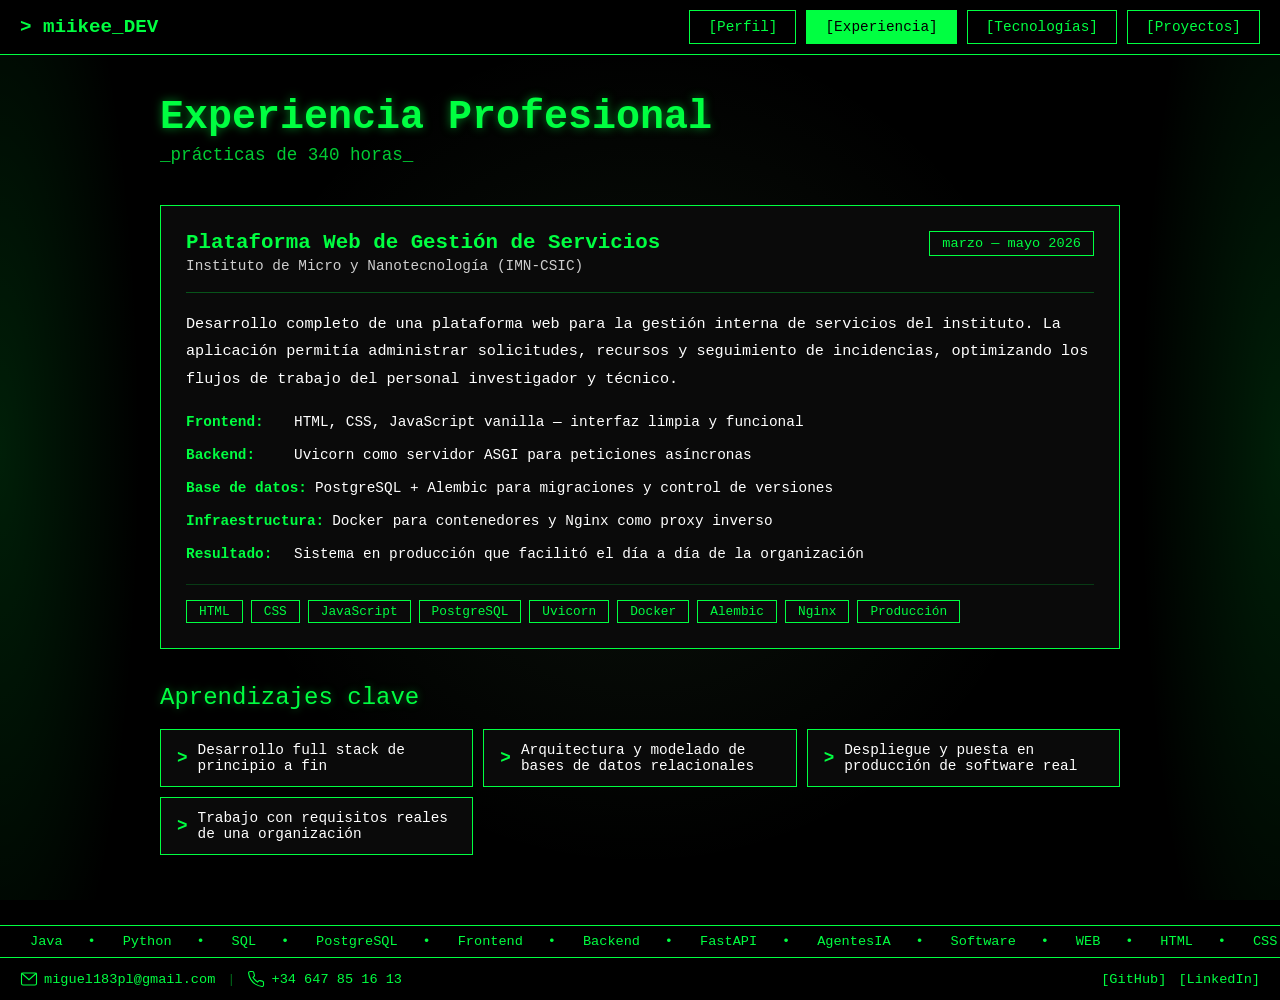
==== experiencia.html @ 27bc2884 "Porfolio terminado" ====
<!DOCTYPE html>
<html lang="es">
<head>
    <meta charset="UTF-8">
    <meta name="viewport" content="width=device-width, initial-scale=1.0">
    <title>Experiencia | Miguel Ángel Pascual López</title>
    <link rel="stylesheet" href="css/general.css">
    <link rel="stylesheet" href="css/experiencia.css">
</head>
<body>

    <nav class="navbar-top">
        <span class="brand">&gt; miikee_DEV</span>
        <a href="index.html" class="nav-btn">[Perfil]</a>
        <a href="experiencia.html" class="nav-btn active">[Experiencia]</a>
        <a href="tecnologias.html" class="nav-btn">[Tecnologías]</a>
        <a href="proyectos.html" class="nav-btn">[Proyectos]</a>
    </nav>

    <main class="main-content">

        <section class="exp-hero">
            <h1>Experiencia Profesional</h1>
            <p class="subtitle">_prácticas de 340 horas_</p>
        </section>

        <section class="exp-card">
            <div class="exp-header">
                <div class="exp-header-left">
                    <h2>Plataforma Web de Gestión de Servicios</h2>
                    <p class="exp-company">Instituto de Micro y Nanotecnología (IMN-CSIC)</p>
                </div>
                <span class="exp-date">marzo — mayo 2026</span>
            </div>

            <div class="exp-divider"></div>

            <div class="exp-body">
                <p>
                    Desarrollo completo de una plataforma web para la gestión interna de servicios 
                    del instituto. La aplicación permitía administrar solicitudes, recursos y 
                    seguimiento de incidencias, optimizando los flujos de trabajo del personal 
                    investigador y técnico.
                </p>

                <div class="exp-details">
                    <div class="exp-detail-item">
                        <span class="detail-label">Frontend:</span>
                        <span class="detail-value">HTML, CSS, JavaScript vanilla — interfaz limpia y funcional</span>
                    </div>
                    <div class="exp-detail-item">
                        <span class="detail-label">Backend:</span>
                        <span class="detail-value">Uvicorn como servidor ASGI para peticiones asíncronas</span>
                    </div>
                    <div class="exp-detail-item">
                        <span class="detail-label">Base de datos:</span>
                        <span class="detail-value">PostgreSQL + Alembic para migraciones y control de versiones</span>
                    </div>
                    <div class="exp-detail-item">
                        <span class="detail-label">Infraestructura:</span>
                        <span class="detail-value">Docker para contenedores y Nginx como proxy inverso</span>
                    </div>
                    <div class="exp-detail-item">
                        <span class="detail-label">Resultado:</span>
                        <span class="detail-value">Sistema en producción que facilitó el día a día de la organización</span>
                    </div>
                </div>
            </div>

            <div class="exp-tags">
                <span>HTML</span><span>CSS</span><span>JavaScript</span>
                <span>PostgreSQL</span><span>Uvicorn</span><span>Docker</span>
                <span>Alembic</span><span>Nginx</span><span>Producción</span>
            </div>
        </section>

        <section class="exp-section">
            <div class="section-title">Aprendizajes clave</div>
            <div class="learn-grid">
                <div class="learn-item">
                    <span class="learn-icon">&gt;</span>
                    <span>Desarrollo full stack de principio a fin</span>
                </div>
                <div class="learn-item">
                    <span class="learn-icon">&gt;</span>
                    <span>Arquitectura y modelado de bases de datos relacionales</span>
                </div>
                <div class="learn-item">
                    <span class="learn-icon">&gt;</span>
                    <span>Despliegue y puesta en producción de software real</span>
                </div>
                <div class="learn-item">
                    <span class="learn-icon">&gt;</span>
                    <span>Trabajo con requisitos reales de una organización</span>
                </div>
            </div>
        </section>

    </main>

    <footer class="navbar-bottom">
        <div class="tech-marquee">
            <div class="marquee-track">
                <span>Java</span><span>Python</span><span>SQL</span><span>PostgreSQL</span>
                <span>Frontend</span><span>Backend</span><span>FastAPI</span><span>AgentesIA</span>
                <span>Software</span><span>WEB</span><span>HTML</span><span>CSS</span><span>JS</span>
                <span>Godot</span>
                <span>Java</span><span>Python</span><span>SQL</span><span>PostgreSQL</span>
                <span>Frontend</span><span>Backend</span><span>FastAPI</span><span>AgentesIA</span>
                <span>Software</span><span>WEB</span><span>HTML</span><span>CSS</span><span>JS</span>
                <span>Godot</span>
            </div>
        </div>
        <div class="bottom-row">
            <div class="contact-info">
                <span class="contact-item">
                    <svg class="icon-line" viewBox="0 0 24 24" fill="none" stroke="#00ff41" stroke-width="1.5" width="18" height="18">
                        <rect x="2" y="4" width="20" height="16" rx="2"/>
                        <polyline points="2,4 12,13 22,4"/>
                    </svg>
                    miguel183pl@gmail.com
                </span>
                <span class="contact-sep">|</span>
                <span class="contact-item">
                    <svg class="icon-line" viewBox="0 0 24 24" fill="none" stroke="#00ff41" stroke-width="1.5" width="18" height="18">
                        <path d="M22 16.92v3a2 2 0 0 1-2.18 2 19.79 19.79 0 0 1-8.63-3.07 19.5 19.5 0 0 1-6-6 19.79 19.79 0 0 1-3.07-8.67A2 2 0 0 1 4.11 2h3a2 2 0 0 1 2 1.72 12.84 12.84 0 0 0 .7 2.81 2 2 0 0 1-.45 2.11L8.09 9.91a16 16 0 0 0 6 6l1.27-1.27a2 2 0 0 1 2.11-.45 12.84 12.84 0 0 0 2.81.7A2 2 0 0 1 22 16.92z"/>
                    </svg>
                    +34 647 85 16 13
                </span>
            </div>
            <div class="social-foot">
                <a href="https://github.com/miikee183" target="_blank">[GitHub]</a>
                <a href="https://www.linkedin.com/in/miguel-%C3%A1ngel-pascual-l%C3%B3pez-2480433a8/" target="_blank">[LinkedIn]</a>
            </div>
        </div>
    </footer>

    <script src="js/perfil.js"></script>
</body>
</html>
---- css/general.css ----
* {
    margin: 0;
    padding: 0;
    box-sizing: border-box;
}

body {
    background-color: #000;
    color: #fff;
    font-family: 'Courier New', Courier, monospace;
    min-height: 100vh;
    display: flex;
    flex-direction: column;
}

/* ========== TOP NAVBAR ========== */
.navbar-top {
    background-color: #000;
    border-bottom: 1px solid #00ff41;
    padding: 10px 20px;
    display: flex;
    align-items: center;
    gap: 10px;
    flex-wrap: wrap;
}

.navbar-top .brand {
    color: #00ff41;
    font-size: 1.2rem;
    font-weight: bold;
    margin-right: auto;
}

.nav-btn {
    background: #000;
    border: 1px solid #00ff41;
    color: #00ff41;
    padding: 8px 18px;
    font-family: 'Courier New', Courier, monospace;
    font-size: 0.9rem;
    cursor: pointer;
    transition: all 0.3s ease;
    text-decoration: none;
    display: inline-block;
}

.nav-btn:hover {
    background: #00ff41;
    color: #000;
    box-shadow: 0 0 10px #00ff41;
}

.nav-btn.active {
    background: #00ff41;
    color: #000;
}

/* ========== MAIN CONTENT ========== */
.main-content {
    flex: 1;
    padding: 40px 20px;
    max-width: 1000px;
    margin: 0 auto;
    width: 100%;
}

/* ========== BOTTOM BAR ========== */
.navbar-bottom {
    background-color: #000;
    border-top: 1px solid #00ff41;
    padding: 0;
    display: flex;
    flex-direction: column;
    font-size: 0.85rem;
}

.navbar-bottom .bottom-row {
    display: flex;
    justify-content: space-between;
    align-items: center;
    padding: 12px 20px;
    flex-wrap: wrap;
    gap: 10px;
}

.navbar-bottom .copy {
    color: #00ff41;
}

.navbar-bottom .social-links a {
    color: #00ff41;
    text-decoration: none;
    margin-left: 15px;
    border: 1px solid #00ff41;
    padding: 4px 12px;
    transition: all 0.3s ease;
}

.navbar-bottom .social-links a:hover {
    background: #00ff41;
    color: #000;
}

.navbar-bottom .contact-info {
    display: flex;
    align-items: center;
    gap: 12px;
    flex-wrap: wrap;
}

.navbar-bottom .contact-item {
    display: flex;
    align-items: center;
    gap: 6px;
    color: #00ff41;
}

.navbar-bottom .contact-item .icon-line {
    flex-shrink: 0;
}

.navbar-bottom .contact-sep {
    color: #00ff41;
    opacity: 0.4;
}

.navbar-bottom .social-foot {
    display: flex;
    align-items: center;
    gap: 12px;
}

.navbar-bottom .social-foot a {
    display: flex;
    align-items: center;
    gap: 5px;
    color: #00ff41;
    text-decoration: none;
    font-size: 0.85rem;
    transition: all 0.3s ease;
}

.navbar-bottom .social-foot a:hover {
    text-shadow: 0 0 8px #00ff41;
}

/* ========== TECH MARQUEE ========== */
.tech-marquee {
    width: 100%;
    overflow: hidden;
    border-bottom: 1px solid #00ff41;
    padding: 8px 0;
}

.tech-marquee .marquee-track {
    display: flex;
    gap: 0;
    width: max-content;
    animation: marqueeScroll 30s linear infinite;
}

.tech-marquee .marquee-track span {
    color: #00ff41;
    font-family: 'Courier New', Courier, monospace;
    font-size: 0.85rem;
    white-space: nowrap;
    padding: 0 30px;
    position: relative;
}

.tech-marquee .marquee-track span::after {
    content: '•';
    color: #00ff41;
    position: absolute;
    right: -3px;
}

.tech-marquee .marquee-track span:last-child::after {
    display: none;
}

@keyframes marqueeScroll {
    0% { transform: translateX(0); }
    100% { transform: translateX(-50%); }
}

/* ========== SCROLLBAR ========== */
::-webkit-scrollbar {
    width: 8px;
}

::-webkit-scrollbar-track {
    background: #000;
    border-left: 1px solid #00ff41;
}

::-webkit-scrollbar-thumb {
    background: #00ff41;
    border-radius: 0;
}

::-webkit-scrollbar-thumb:hover {
    background: #00cc33;
    box-shadow: 0 0 8px #00ff41;
}

/* Firefox */
* {
    scrollbar-width: thin;
    scrollbar-color: #00ff41 #000;
}

/* ========== FONDO DINÁMICO ========== */
body::before {
    content: '';
    position: fixed;
    inset: 0;
    background: radial-gradient(600px at var(--mx, 50%) var(--my, 50%), rgba(0, 255, 65, 0.08), rgba(144, 238, 144, 0.04), transparent 70%);
    pointer-events: none;
    z-index: -1;
}

body::after {
    content: '';
    position: fixed;
    inset: 0;
    background:
        radial-gradient(ellipse 200px 100% at left center, rgba(0, 255, 65, 0.12), transparent 70%),
        radial-gradient(ellipse 200px 100% at right center, rgba(0, 255, 65, 0.12), transparent 70%);
    pointer-events: none;
    z-index: -1;
}
---- css/experiencia.css ----
/* ========== HERO ========== */
.exp-hero {
    margin-bottom: 40px;
    animation: fadeIn 1s ease;
}

.exp-hero .greeting {
    color: #00ff41;
    font-size: 1rem;
    margin-bottom: 5px;
}

.exp-hero h1 {
    color: #00ff41;
    font-size: 2.5rem;
    margin-bottom: 5px;
    text-shadow: 0 0 10px rgba(0, 255, 65, 0.5);
}

.exp-hero .subtitle {
    color: #00ff41;
    font-size: 1.1rem;
    opacity: 0.8;
}

/* ========== CARD PRINCIPAL ========== */
.exp-card {
    background: #0a0a0a;
    border: 1px solid #00ff41;
    padding: 25px;
    margin-bottom: 35px;
    transition: box-shadow 0.3s ease;
    animation: fadeIn 1s ease;
}

.exp-card:hover {
    box-shadow: 0 0 20px rgba(0, 255, 65, 0.15);
}

.exp-header {
    display: flex;
    justify-content: space-between;
    align-items: flex-start;
    gap: 15px;
    flex-wrap: wrap;
}

.exp-header-left h2 {
    color: #00ff41;
    font-size: 1.3rem;
    margin-bottom: 4px;
}

.exp-company {
    color: #fff;
    font-size: 0.9rem;
    opacity: 0.8;
}

.exp-date {
    color: #00ff41;
    font-size: 0.85rem;
    border: 1px solid #00ff41;
    padding: 4px 12px;
    white-space: nowrap;
}

.exp-divider {
    border-bottom: 1px solid #00ff41;
    margin: 18px 0;
    opacity: 0.3;
}

.exp-body p {
    color: #fff;
    font-size: 0.95rem;
    line-height: 1.8;
    margin-bottom: 18px;
}

.exp-details {
    display: flex;
    flex-direction: column;
    gap: 10px;
}

.exp-detail-item {
    display: flex;
    gap: 8px;
    font-size: 0.9rem;
    line-height: 1.6;
}

.detail-label {
    color: #00ff41;
    font-weight: bold;
    min-width: 100px;
    flex-shrink: 0;
}

.detail-value {
    color: #fff;
}

.exp-tags {
    display: flex;
    flex-wrap: wrap;
    gap: 8px;
    margin-top: 18px;
    padding-top: 15px;
    border-top: 1px solid #00ff41;
    border-top-color: rgba(0, 255, 65, 0.2);
}

.exp-tags span {
    border: 1px solid #00ff41;
    color: #00ff41;
    padding: 3px 12px;
    font-size: 0.8rem;
    font-family: 'Courier New', Courier, monospace;
}

/* ========== APRENDIZAJES ========== */
.exp-section {
    animation: fadeIn 1s ease;
    margin-bottom: 30px;
}

.section-title {
    color: #00ff41;
    font-size: 1.5rem;
    margin-bottom: 18px;
    text-shadow: 0 0 8px rgba(0, 255, 65, 0.4);
}

.learn-grid {
    display: grid;
    grid-template-columns: repeat(auto-fill, minmax(280px, 1fr));
    gap: 10px;
}

.learn-item {
    display: flex;
    align-items: center;
    gap: 10px;
    border: 1px solid #00ff41;
    padding: 12px 16px;
    background: #0a0a0a;
    color: #fff;
    font-size: 0.9rem;
    transition: all 0.3s ease;
}

.learn-item:hover {
    box-shadow: 0 0 10px rgba(0, 255, 65, 0.15);
}

.learn-icon {
    color: #00ff41;
    font-weight: bold;
    font-size: 1.1rem;
}

/* ========== ANIMATIONS ========== */
@keyframes fadeIn {
    from { opacity: 0; transform: translateY(20px); }
    to { opacity: 1; transform: translateY(0); }
}

/* ========== RESPONSIVE ========== */
@media (max-width: 768px) {
    .exp-hero h1 {
        font-size: 1.8rem;
    }

    .exp-header {
        flex-direction: column;
    }

    .detail-label {
        min-width: 80px;
    }

    .learn-grid {
        grid-template-columns: 1fr;
    }
}
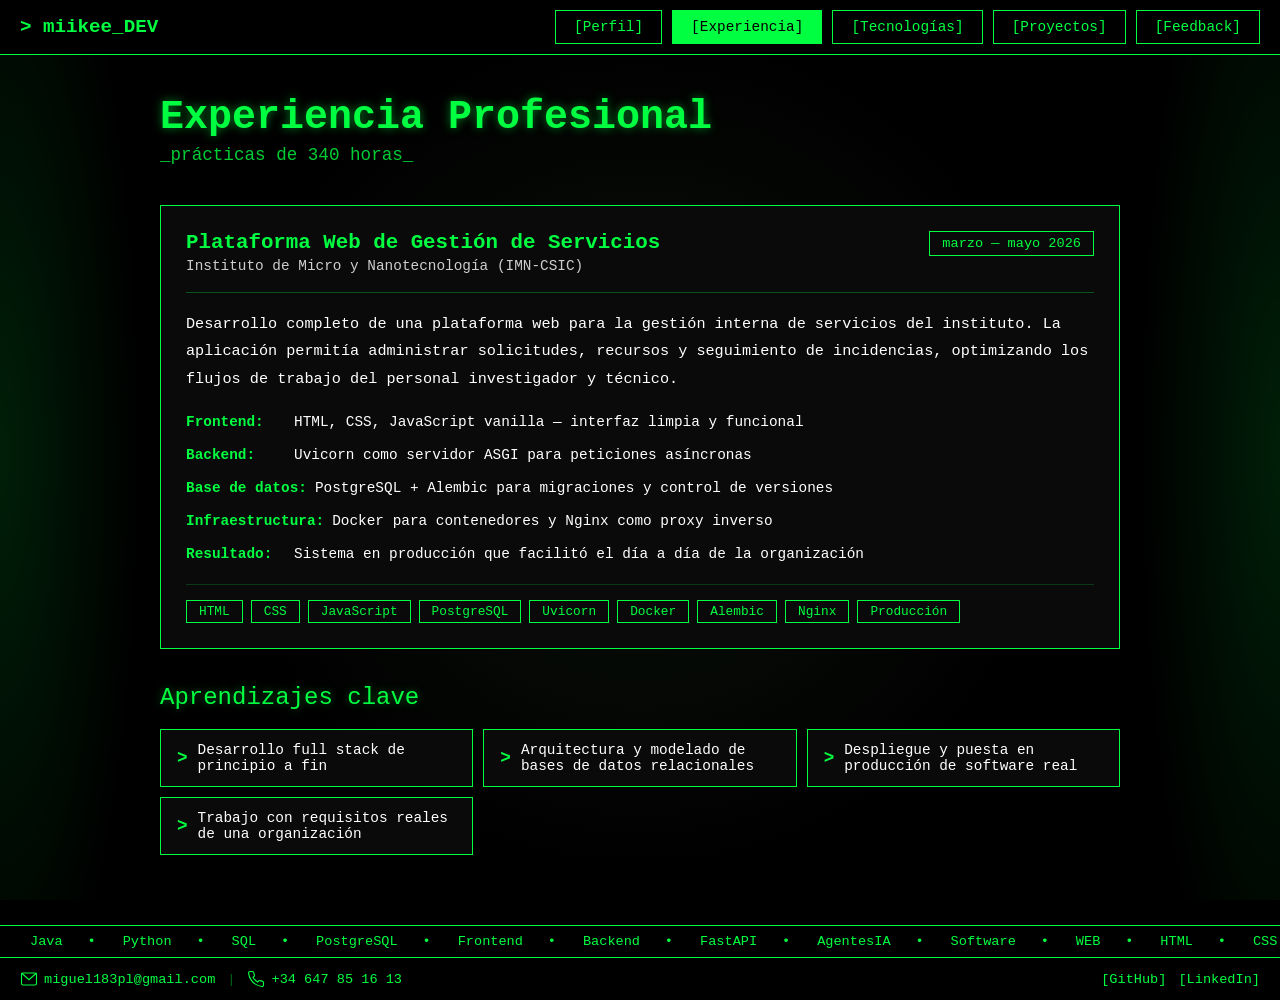
==== commit bd75a584: "Añadí servidor con uvicorn y una base de datos en Postgres para gestionar comentarios para la nueva " ====
--- a/experiencia.html
+++ b/experiencia.html
@@ -15,6 +15,7 @@
         <a href="experiencia.html" class="nav-btn active">[Experiencia]</a>
         <a href="tecnologias.html" class="nav-btn">[Tecnologías]</a>
         <a href="proyectos.html" class="nav-btn">[Proyectos]</a>
+        <a href="feedback.html" class="nav-btn">[Feedback]</a>
     </nav>
 
     <main class="main-content">
--- a/css/general.css
+++ b/css/general.css
@@ -13,7 +13,6 @@
     flex-direction: column;
 }
 
-/* ========== TOP NAVBAR ========== */
 .navbar-top {
     background-color: #000;
     border-bottom: 1px solid #00ff41;
@@ -55,7 +54,6 @@
     color: #000;
 }
 
-/* ========== MAIN CONTENT ========== */
 .main-content {
     flex: 1;
     padding: 40px 20px;
@@ -64,7 +62,6 @@
     width: 100%;
 }
 
-/* ========== BOTTOM BAR ========== */
 .navbar-bottom {
     background-color: #000;
     border-top: 1px solid #00ff41;
@@ -144,7 +141,6 @@
     text-shadow: 0 0 8px #00ff41;
 }
 
-/* ========== TECH MARQUEE ========== */
 .tech-marquee {
     width: 100%;
     overflow: hidden;
@@ -184,7 +180,6 @@
     100% { transform: translateX(-50%); }
 }
 
-/* ========== SCROLLBAR ========== */
 ::-webkit-scrollbar {
     width: 8px;
 }
@@ -204,13 +199,11 @@
     box-shadow: 0 0 8px #00ff41;
 }
 
-/* Firefox */
 * {
     scrollbar-width: thin;
     scrollbar-color: #00ff41 #000;
 }
 
-/* ========== FONDO DINÁMICO ========== */
 body::before {
     content: '';
     position: fixed;
@@ -218,6 +211,54 @@
     background: radial-gradient(600px at var(--mx, 50%) var(--my, 50%), rgba(0, 255, 65, 0.08), rgba(144, 238, 144, 0.04), transparent 70%);
     pointer-events: none;
     z-index: -1;
+}
+
+/* ========== MOBILE ========== */
+@media (max-width: 600px) {
+    .navbar-top {
+        flex-direction: row;
+        flex-wrap: wrap;
+        justify-content: center;
+        gap: 6px;
+        padding: 12px 10px;
+    }
+
+    .navbar-top .brand {
+        margin-right: 0;
+        text-align: center;
+        font-size: 1.1rem;
+        width: 100%;
+    }
+
+    .navbar-top .nav-btn {
+        width: calc(50% - 3px);
+        text-align: center;
+        padding: 8px 10px;
+        font-size: 0.85rem;
+    }
+
+    .bottom-row {
+        display: grid;
+        grid-template-columns: 1fr 1fr;
+        align-items: center;
+        gap: 10px;
+    }
+
+    .bottom-row .contact-info {
+        flex-direction: column;
+        align-items: flex-start;
+        gap: 6px;
+    }
+
+    .bottom-row .contact-sep {
+        display: none;
+    }
+
+    .bottom-row .social-foot {
+        flex-direction: column;
+        align-items: flex-end;
+        gap: 6px;
+    }
 }
 
 body::after {
--- a/css/experiencia.css
+++ b/css/experiencia.css
@@ -1,4 +1,3 @@
-/* ========== HERO ========== */
 .exp-hero {
     margin-bottom: 40px;
     animation: fadeIn 1s ease;
@@ -23,7 +22,6 @@
     opacity: 0.8;
 }
 
-/* ========== CARD PRINCIPAL ========== */
 .exp-card {
     background: #0a0a0a;
     border: 1px solid #00ff41;
@@ -120,7 +118,6 @@
     font-family: 'Courier New', Courier, monospace;
 }
 
-/* ========== APRENDIZAJES ========== */
 .exp-section {
     animation: fadeIn 1s ease;
     margin-bottom: 30px;
@@ -161,13 +158,11 @@
     font-size: 1.1rem;
 }
 
-/* ========== ANIMATIONS ========== */
 @keyframes fadeIn {
     from { opacity: 0; transform: translateY(20px); }
     to { opacity: 1; transform: translateY(0); }
 }
 
-/* ========== RESPONSIVE ========== */
 @media (max-width: 768px) {
     .exp-hero h1 {
         font-size: 1.8rem;
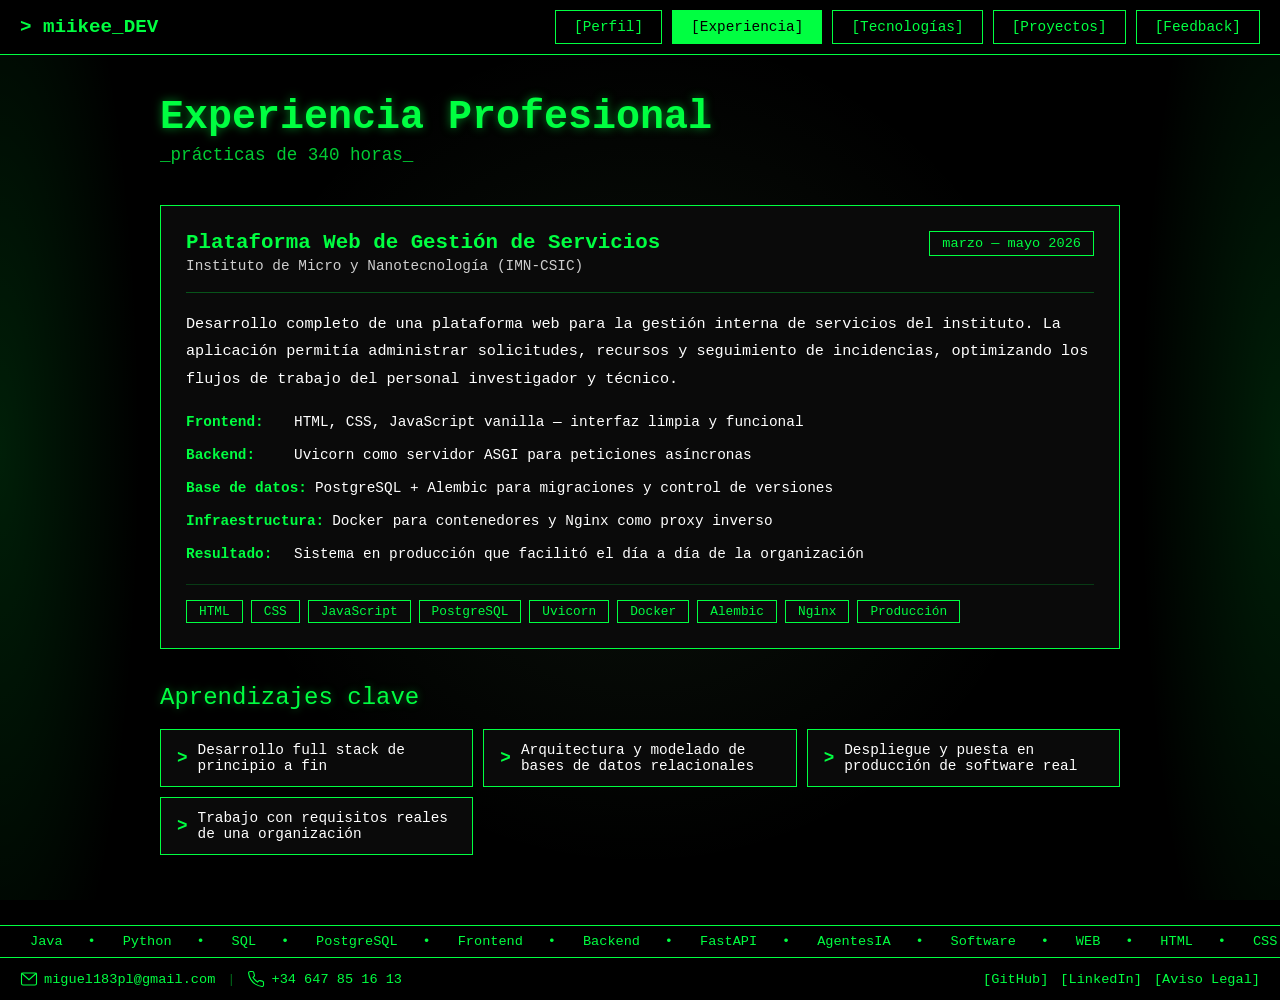
==== commit 7b896b26: "feat: feedback system, legal notice, like toggle, cooldown" ====
--- a/experiencia.html
+++ b/experiencia.html
@@ -132,6 +132,7 @@
             <div class="social-foot">
                 <a href="https://github.com/miikee183" target="_blank">[GitHub]</a>
                 <a href="https://www.linkedin.com/in/miguel-%C3%A1ngel-pascual-l%C3%B3pez-2480433a8/" target="_blank">[LinkedIn]</a>
+                <a href="legal.html">[Aviso Legal]</a>
             </div>
         </div>
     </footer>
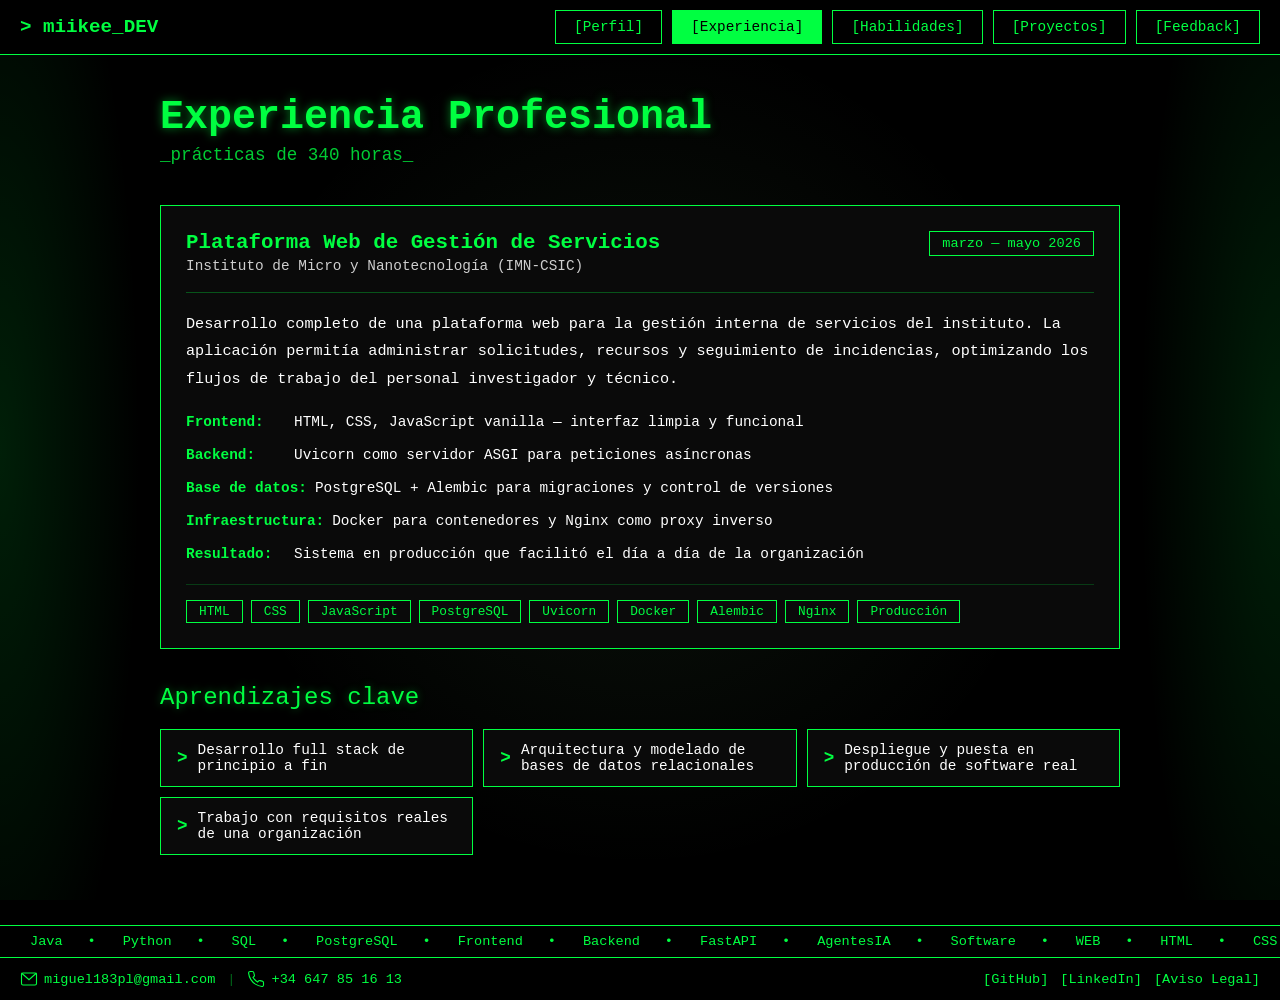
==== commit 170f37bc: "cambio de Técnologias a Habilidades" ====
--- a/experiencia.html
+++ b/experiencia.html
@@ -13,7 +13,7 @@
         <span class="brand">&gt; miikee_DEV</span>
         <a href="index.html" class="nav-btn">[Perfil]</a>
         <a href="experiencia.html" class="nav-btn active">[Experiencia]</a>
-        <a href="tecnologias.html" class="nav-btn">[Tecnologías]</a>
+        <a href="tecnologias.html" class="nav-btn">[Habilidades]</a>
         <a href="proyectos.html" class="nav-btn">[Proyectos]</a>
         <a href="feedback.html" class="nav-btn">[Feedback]</a>
     </nav>
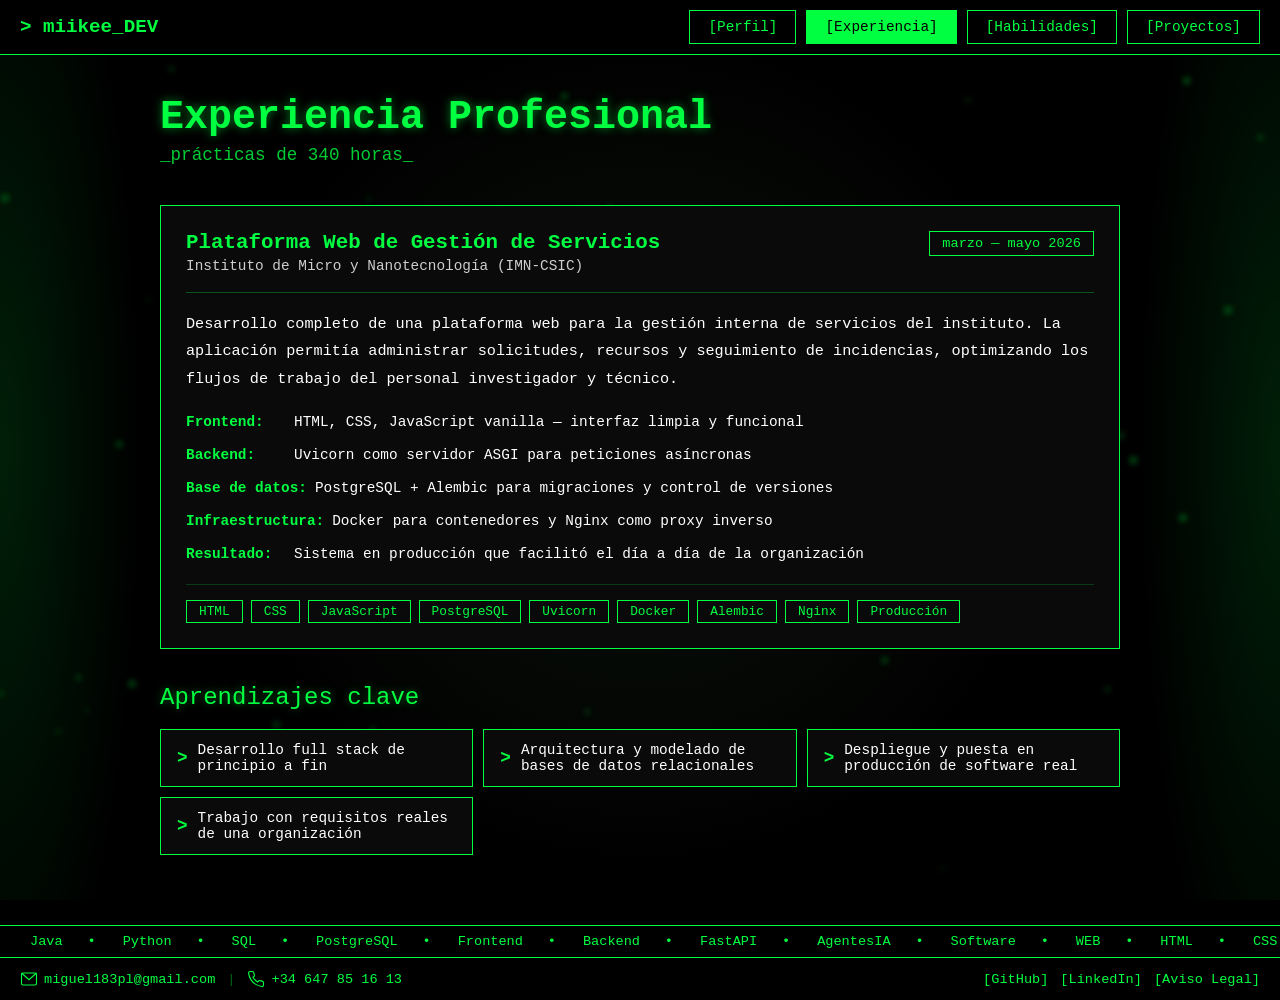
==== commit 78853640: "Delete Feedback page. server and database" ====
--- a/experiencia.html
+++ b/experiencia.html
@@ -15,7 +15,6 @@
         <a href="experiencia.html" class="nav-btn active">[Experiencia]</a>
         <a href="tecnologias.html" class="nav-btn">[Habilidades]</a>
         <a href="proyectos.html" class="nav-btn">[Proyectos]</a>
-        <a href="feedback.html" class="nav-btn">[Feedback]</a>
     </nav>
 
     <main class="main-content">
--- a/css/general.css
+++ b/css/general.css
@@ -271,3 +271,14 @@
     pointer-events: none;
     z-index: -1;
 }
+
+#particles-canvas {
+    position: fixed;
+    inset: 0;
+    width: 100%;
+    height: 100%;
+    pointer-events: none;
+    z-index: -1;
+    filter: blur(3px);
+    opacity: 0.5;
+}
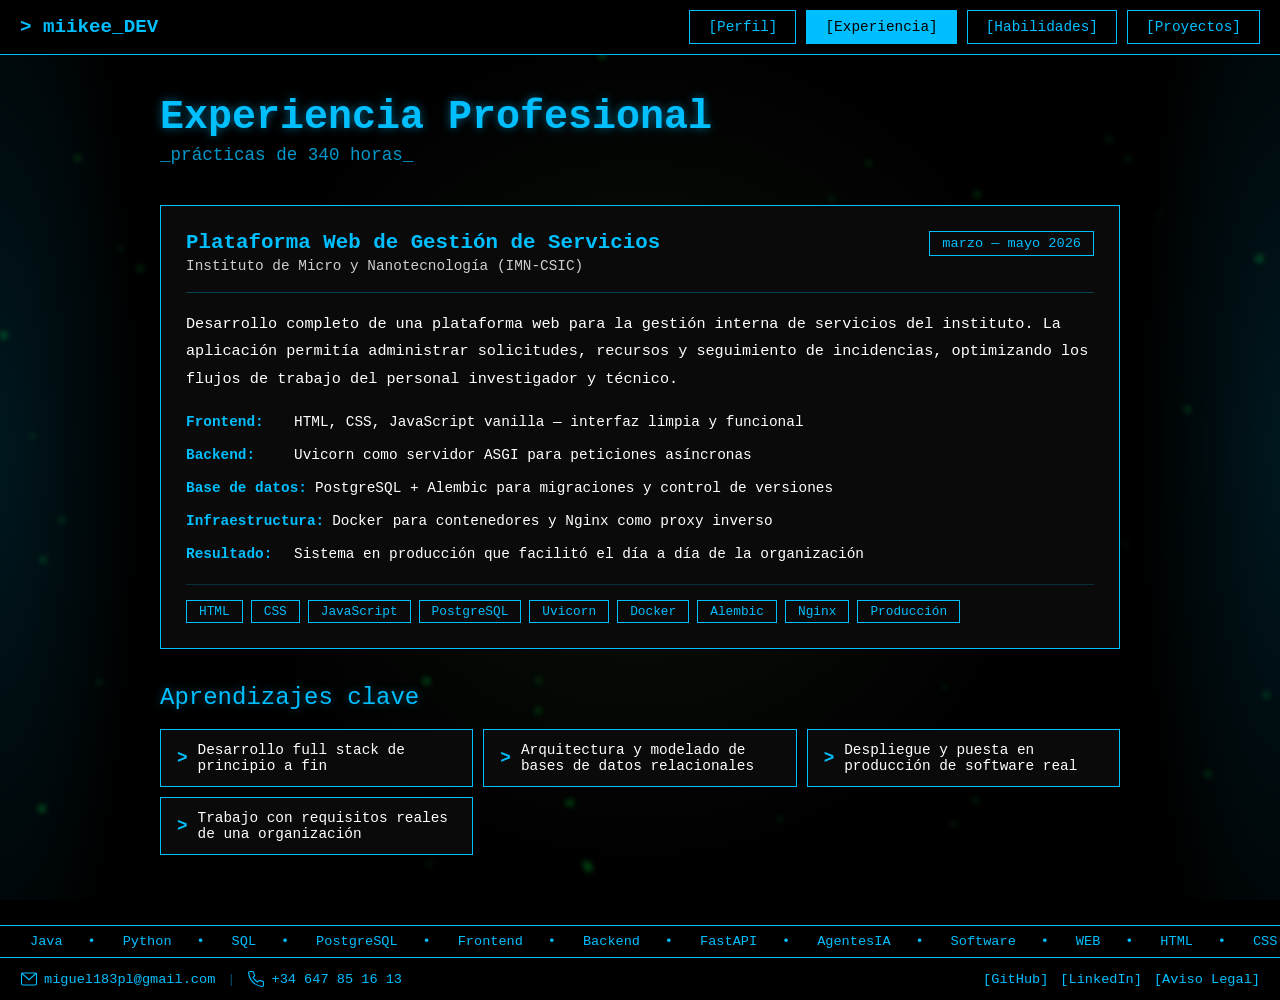
==== commit 91131e2f: "Update Change Color web" ====
--- a/experiencia.html
+++ b/experiencia.html
@@ -114,7 +114,7 @@
         <div class="bottom-row">
             <div class="contact-info">
                 <span class="contact-item">
-                    <svg class="icon-line" viewBox="0 0 24 24" fill="none" stroke="#00ff41" stroke-width="1.5" width="18" height="18">
+                    <svg class="icon-line" viewBox="0 0 24 24" fill="none" stroke="#00bfff" stroke-width="1.5" width="18" height="18">
                         <rect x="2" y="4" width="20" height="16" rx="2"/>
                         <polyline points="2,4 12,13 22,4"/>
                     </svg>
@@ -122,7 +122,7 @@
                 </span>
                 <span class="contact-sep">|</span>
                 <span class="contact-item">
-                    <svg class="icon-line" viewBox="0 0 24 24" fill="none" stroke="#00ff41" stroke-width="1.5" width="18" height="18">
+                    <svg class="icon-line" viewBox="0 0 24 24" fill="none" stroke="#00bfff" stroke-width="1.5" width="18" height="18">
                         <path d="M22 16.92v3a2 2 0 0 1-2.18 2 19.79 19.79 0 0 1-8.63-3.07 19.5 19.5 0 0 1-6-6 19.79 19.79 0 0 1-3.07-8.67A2 2 0 0 1 4.11 2h3a2 2 0 0 1 2 1.72 12.84 12.84 0 0 0 .7 2.81 2 2 0 0 1-.45 2.11L8.09 9.91a16 16 0 0 0 6 6l1.27-1.27a2 2 0 0 1 2.11-.45 12.84 12.84 0 0 0 2.81.7A2 2 0 0 1 22 16.92z"/>
                     </svg>
                     +34 647 85 16 13
--- a/css/general.css
+++ b/css/general.css
@@ -15,7 +15,7 @@
 
 .navbar-top {
     background-color: #000;
-    border-bottom: 1px solid #00ff41;
+    border-bottom: 1px solid #00bfff;
     padding: 10px 20px;
     display: flex;
     align-items: center;
@@ -24,7 +24,7 @@
 }
 
 .navbar-top .brand {
-    color: #00ff41;
+    color: #00bfff;
     font-size: 1.2rem;
     font-weight: bold;
     margin-right: auto;
@@ -32,8 +32,8 @@
 
 .nav-btn {
     background: #000;
-    border: 1px solid #00ff41;
-    color: #00ff41;
+    border: 1px solid #00bfff;
+    color: #00bfff;
     padding: 8px 18px;
     font-family: 'Courier New', Courier, monospace;
     font-size: 0.9rem;
@@ -44,13 +44,13 @@
 }
 
 .nav-btn:hover {
-    background: #00ff41;
+    background: #00bfff;
     color: #000;
-    box-shadow: 0 0 10px #00ff41;
+    box-shadow: 0 0 10px #00bfff;
 }
 
 .nav-btn.active {
-    background: #00ff41;
+    background: #00bfff;
     color: #000;
 }
 
@@ -64,7 +64,7 @@
 
 .navbar-bottom {
     background-color: #000;
-    border-top: 1px solid #00ff41;
+    border-top: 1px solid #00bfff;
     padding: 0;
     display: flex;
     flex-direction: column;
@@ -81,20 +81,20 @@
 }
 
 .navbar-bottom .copy {
-    color: #00ff41;
+    color: #00bfff;
 }
 
 .navbar-bottom .social-links a {
-    color: #00ff41;
+    color: #00bfff;
     text-decoration: none;
     margin-left: 15px;
-    border: 1px solid #00ff41;
+    border: 1px solid #00bfff;
     padding: 4px 12px;
     transition: all 0.3s ease;
 }
 
 .navbar-bottom .social-links a:hover {
-    background: #00ff41;
+    background: #00bfff;
     color: #000;
 }
 
@@ -109,7 +109,7 @@
     display: flex;
     align-items: center;
     gap: 6px;
-    color: #00ff41;
+    color: #00bfff;
 }
 
 .navbar-bottom .contact-item .icon-line {
@@ -117,7 +117,7 @@
 }
 
 .navbar-bottom .contact-sep {
-    color: #00ff41;
+    color: #00bfff;
     opacity: 0.4;
 }
 
@@ -131,20 +131,20 @@
     display: flex;
     align-items: center;
     gap: 5px;
-    color: #00ff41;
+    color: #00bfff;
     text-decoration: none;
     font-size: 0.85rem;
     transition: all 0.3s ease;
 }
 
 .navbar-bottom .social-foot a:hover {
-    text-shadow: 0 0 8px #00ff41;
+    text-shadow: 0 0 8px #00bfff;
 }
 
 .tech-marquee {
     width: 100%;
     overflow: hidden;
-    border-bottom: 1px solid #00ff41;
+    border-bottom: 1px solid #00bfff;
     padding: 8px 0;
 }
 
@@ -156,7 +156,7 @@
 }
 
 .tech-marquee .marquee-track span {
-    color: #00ff41;
+    color: #00bfff;
     font-family: 'Courier New', Courier, monospace;
     font-size: 0.85rem;
     white-space: nowrap;
@@ -166,7 +166,7 @@
 
 .tech-marquee .marquee-track span::after {
     content: '•';
-    color: #00ff41;
+    color: #00bfff;
     position: absolute;
     right: -3px;
 }
@@ -186,29 +186,29 @@
 
 ::-webkit-scrollbar-track {
     background: #000;
-    border-left: 1px solid #00ff41;
+    border-left: 1px solid #00bfff;
 }
 
 ::-webkit-scrollbar-thumb {
-    background: #00ff41;
+    background: #00bfff;
     border-radius: 0;
 }
 
 ::-webkit-scrollbar-thumb:hover {
     background: #00cc33;
-    box-shadow: 0 0 8px #00ff41;
+    box-shadow: 0 0 8px #00bfff;
 }
 
 * {
     scrollbar-width: thin;
-    scrollbar-color: #00ff41 #000;
+    scrollbar-color: #00bfff #000;
 }
 
 body::before {
     content: '';
     position: fixed;
     inset: 0;
-    background: radial-gradient(600px at var(--mx, 50%) var(--my, 50%), rgba(0, 255, 65, 0.08), rgba(144, 238, 144, 0.04), transparent 70%);
+    background: radial-gradient(600px at var(--mx, 50%) var(--my, 50%), rgba(0, 191, 255, 0.08), rgba(144, 238, 144, 0.04), transparent 70%);
     pointer-events: none;
     z-index: -1;
 }
@@ -266,8 +266,8 @@
     position: fixed;
     inset: 0;
     background:
-        radial-gradient(ellipse 200px 100% at left center, rgba(0, 255, 65, 0.12), transparent 70%),
-        radial-gradient(ellipse 200px 100% at right center, rgba(0, 255, 65, 0.12), transparent 70%);
+        radial-gradient(ellipse 200px 100% at left center, rgba(0, 191, 255, 0.12), transparent 70%),
+        radial-gradient(ellipse 200px 100% at right center, rgba(0, 191, 255, 0.12), transparent 70%);
     pointer-events: none;
     z-index: -1;
 }
--- a/css/experiencia.css
+++ b/css/experiencia.css
@@ -4,27 +4,27 @@
 }
 
 .exp-hero .greeting {
-    color: #00ff41;
+    color: #00bfff;
     font-size: 1rem;
     margin-bottom: 5px;
 }
 
 .exp-hero h1 {
-    color: #00ff41;
+    color: #00bfff;
     font-size: 2.5rem;
     margin-bottom: 5px;
-    text-shadow: 0 0 10px rgba(0, 255, 65, 0.5);
+    text-shadow: 0 0 10px rgba(0, 191, 255, 0.5);
 }
 
 .exp-hero .subtitle {
-    color: #00ff41;
+    color: #00bfff;
     font-size: 1.1rem;
     opacity: 0.8;
 }
 
 .exp-card {
     background: #0a0a0a;
-    border: 1px solid #00ff41;
+    border: 1px solid #00bfff;
     padding: 25px;
     margin-bottom: 35px;
     transition: box-shadow 0.3s ease;
@@ -32,7 +32,7 @@
 }
 
 .exp-card:hover {
-    box-shadow: 0 0 20px rgba(0, 255, 65, 0.15);
+    box-shadow: 0 0 20px rgba(0, 191, 255, 0.15);
 }
 
 .exp-header {
@@ -44,7 +44,7 @@
 }
 
 .exp-header-left h2 {
-    color: #00ff41;
+    color: #00bfff;
     font-size: 1.3rem;
     margin-bottom: 4px;
 }
@@ -56,15 +56,15 @@
 }
 
 .exp-date {
-    color: #00ff41;
+    color: #00bfff;
     font-size: 0.85rem;
-    border: 1px solid #00ff41;
+    border: 1px solid #00bfff;
     padding: 4px 12px;
     white-space: nowrap;
 }
 
 .exp-divider {
-    border-bottom: 1px solid #00ff41;
+    border-bottom: 1px solid #00bfff;
     margin: 18px 0;
     opacity: 0.3;
 }
@@ -90,7 +90,7 @@
 }
 
 .detail-label {
-    color: #00ff41;
+    color: #00bfff;
     font-weight: bold;
     min-width: 100px;
     flex-shrink: 0;
@@ -106,13 +106,13 @@
     gap: 8px;
     margin-top: 18px;
     padding-top: 15px;
-    border-top: 1px solid #00ff41;
-    border-top-color: rgba(0, 255, 65, 0.2);
+    border-top: 1px solid #00bfff;
+    border-top-color: rgba(0, 191, 255, 0.2);
 }
 
 .exp-tags span {
-    border: 1px solid #00ff41;
-    color: #00ff41;
+    border: 1px solid #00bfff;
+    color: #00bfff;
     padding: 3px 12px;
     font-size: 0.8rem;
     font-family: 'Courier New', Courier, monospace;
@@ -124,10 +124,10 @@
 }
 
 .section-title {
-    color: #00ff41;
+    color: #00bfff;
     font-size: 1.5rem;
     margin-bottom: 18px;
-    text-shadow: 0 0 8px rgba(0, 255, 65, 0.4);
+    text-shadow: 0 0 8px rgba(0, 191, 255, 0.4);
 }
 
 .learn-grid {
@@ -140,7 +140,7 @@
     display: flex;
     align-items: center;
     gap: 10px;
-    border: 1px solid #00ff41;
+    border: 1px solid #00bfff;
     padding: 12px 16px;
     background: #0a0a0a;
     color: #fff;
@@ -149,11 +149,11 @@
 }
 
 .learn-item:hover {
-    box-shadow: 0 0 10px rgba(0, 255, 65, 0.15);
+    box-shadow: 0 0 10px rgba(0, 191, 255, 0.15);
 }
 
 .learn-icon {
-    color: #00ff41;
+    color: #00bfff;
     font-weight: bold;
     font-size: 1.1rem;
 }
